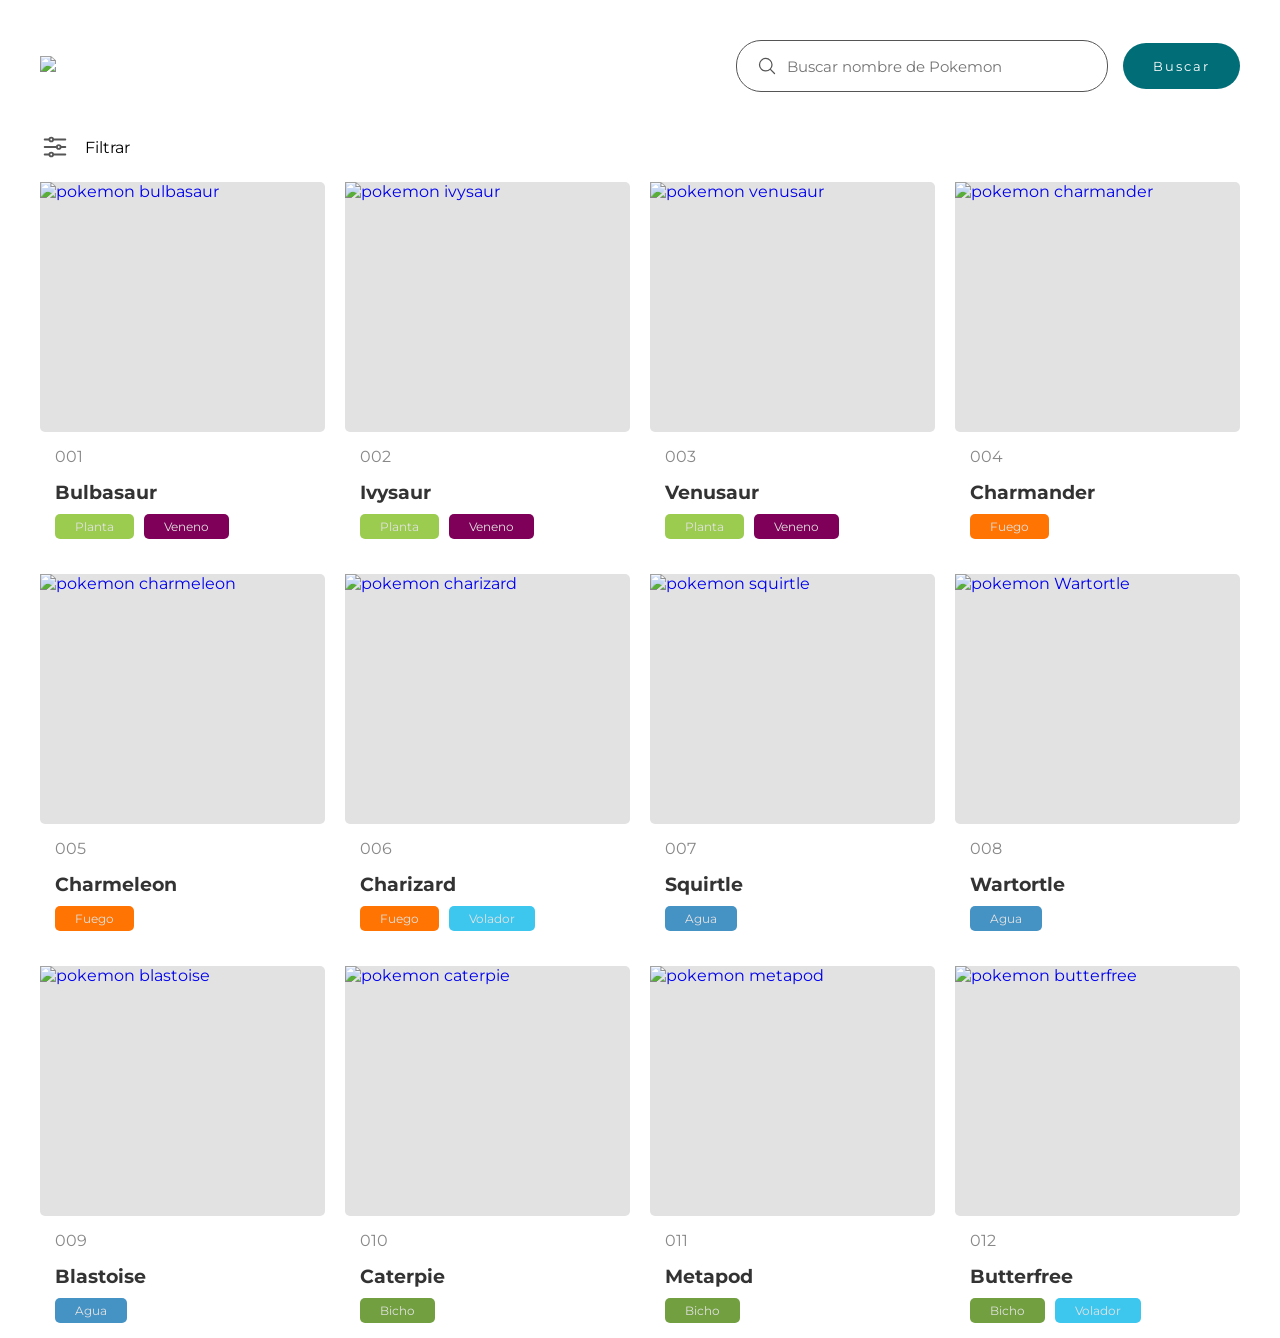
==== index.html @ 8ddf7ab1 "version base de pokedex en html" ====
<!DOCTYPE html>
<html lang="en">
	<head>
    <meta charset="UTF-8" />
    <meta name="viewport" content="width=device-width, initial-scale=1.0" />
    <title>Pokedex</title>
    <link rel="stylesheet" href="styles.css" />
	</head>
	<body>
		<header class="container">
			<a href="index.html" class="logo">
				<img src="img/pokedex_logo.png"/>
			</a>
			<form>
				<div class="form-group">
					<svg
						xmlns="http://www.w3.org/2000/svg"
						fill="none"
						viewBox="0 0 24 24"
						stroke-width="1.5"
						stroke="currentColor"
						class="icon-search"
					>
						<path
							stroke-linecap="round"
							stroke-linejoin="round"
							d="M21 21l-5.197-5.197m0 0A7.5 7.5 0 105.196 5.196a7.5 7.5 0 0010.607 10.607z"
						/>
					</svg>
					<input
						type="search"
						placeholder="Buscar nombre de Pokemon"
					/>
				</div>

				<button class="btn-search">Buscar</button>
			</form>
		</header>

		<div class="container-filter container">
			<div class="icon-filter">
				<svg
					xmlns="http://www.w3.org/2000/svg"
					fill="none"
					viewBox="0 0 24 24"
					stroke-width="1.5"
					stroke="currentColor"
					class="icon"
				>
					<path
						stroke-linecap="round"
						stroke-linejoin="round"
						d="M10.5 6h9.75M10.5 6a1.5 1.5 0 11-3 0m3 0a1.5 1.5 0 10-3 0M3.75 6H7.5m3 12h9.75m-9.75 0a1.5 1.5 0 01-3 0m3 0a1.5 1.5 0 00-3 0m-3.75 0H7.5m9-6h3.75m-3.75 0a1.5 1.5 0 01-3 0m3 0a1.5 1.5 0 00-3 0m-9.75 0h9.75"
					/>
				</svg>
                <span>Filtrar</span>
			</div>
		</div>

		<main class="card-list-pokemon container">
			<a href="pokemon.html" class="card-pokemon">
				<div class="card-img">
					<img
						src="https://assets.pokemon.com/assets/cms2/img/pokedex/detail/001.png"
						alt="pokemon bulbasaur"
					/>
				</div>
				<div class="card-info">
					<span class="pokemon-id">001</span>
					<h3>Bulbasaur</h3>
					<div class="card-types">
						<span class="grass">Planta</span>
						<span class="poison">Veneno</span>
					</div>
				</div>
			</a>

			<a href="pokemon.html" class="card-pokemon">
				<div class="card-img">
					<img
						src="https://assets.pokemon.com/assets/cms2/img/pokedex/detail/002.png"
						alt="pokemon ivysaur"
					/>
				</div>
				<div class="card-info">
					<span class="pokemon-id">002</span>
					<h3>Ivysaur</h3>
					<div class="card-types">
						<span class="grass">Planta</span>
						<span class="poison">Veneno</span>
					</div>
				</div>
			</a>

			<a href="pokemon.html" class="card-pokemon">
				<div class="card-img">
					<img
						src="https://assets.pokemon.com/assets/cms2/img/pokedex/detail/003.png"
						alt="pokemon venusaur"
					/>
				</div>
				<div class="card-info">
					<span class="pokemon-id">003</span>
					<h3>Venusaur</h3>
					<div class="card-types">
						<span class="grass">Planta</span>
						<span class="poison">Veneno</span>
					</div>
				</div>
			</a>

			<a href="pokemon.html" class="card-pokemon">
				<div class="card-img">
					<img
						src="https://assets.pokemon.com/assets/cms2/img/pokedex/detail/004.png"
						alt="pokemon charmander"
					/>
				</div>
				<div class="card-info">
					<span class="pokemon-id">004</span>
					<h3>Charmander</h3>
					<div class="card-types">
						<span class="fire">Fuego</span>
					</div>
				</div>
			</a>

			<a href="pokemon.html" class="card-pokemon">
				<div class="card-img">
					<img
						src="https://assets.pokemon.com/assets/cms2/img/pokedex/detail/005.png"
						alt="pokemon charmeleon"
					/>
				</div>
				<div class="card-info">
					<span class="pokemon-id">005</span>
					<h3>Charmeleon</h3>
					<div class="card-types">
						<span class="fire">Fuego</span>
					</div>
				</div>
			</a>

			<a href="pokemon.html" class="card-pokemon">
				<div class="card-img">
					<img
						src="https://assets.pokemon.com/assets/cms2/img/pokedex/detail/006.png"
						alt="pokemon charizard"
					/>
				</div>
				<div class="card-info">
					<span class="pokemon-id">006</span>
					<h3>Charizard</h3>
					<div class="card-types">
						<span class="fire">Fuego</span>
						<span class="flying">Volador</span>
					</div>
				</div>
			</a>

			<a href="pokemon.html" class="card-pokemon">
				<div class="card-img">
					<img
						src="https://assets.pokemon.com/assets/cms2/img/pokedex/detail/007.png"
						alt="pokemon squirtle"
					/>
				</div>
				<div class="card-info">
					<span class="pokemon-id">007</span>
					<h3>Squirtle</h3>
					<div class="card-types">
						<span class="water">Agua</span>
					</div>
				</div>
			</a>

			<a href="pokemon.html" class="card-pokemon">
				<div class="card-img">
					<img
						src="https://assets.pokemon.com/assets/cms2/img/pokedex/detail/008.png"
						alt="pokemon Wartortle"
					/>
				</div>
				<div class="card-info">
					<span class="pokemon-id">008</span>
					<h3>Wartortle</h3>
					<div class="card-types">
						<span class="water">Agua</span>
					</div>
				</div>
			</a>

			<a href="pokemon.html" class="card-pokemon">
				<div class="card-img">
					<img
						src="https://assets.pokemon.com/assets/cms2/img/pokedex/detail/009.png"
						alt="pokemon blastoise"
					/>
				</div>
				<div class="card-info">
					<span class="pokemon-id">009</span>
					<h3>Blastoise</h3>
					<div class="card-types">
						<span class="water">Agua</span>
					</div>
				</div>
			</a>

			<a href="pokemon.html" class="card-pokemon">
				<div class="card-img">
					<img
						src="https://assets.pokemon.com/assets/cms2/img/pokedex/detail/010.png"
						alt="pokemon caterpie"
					/>
				</div>
				<div class="card-info">
					<span class="pokemon-id">010</span>
					<h3>Caterpie</h3>
					<div class="card-types">
						<span class="bug">Bicho</span>
					</div>
				</div>
			</a>

			<a href="pokemon.html" class="card-pokemon">
				<div class="card-img">
					<img
						src="https://assets.pokemon.com/assets/cms2/img/pokedex/detail/011.png"
						alt="pokemon metapod"
					/>
				</div>
				<div class="card-info">
					<span class="pokemon-id">011</span>
					<h3>Metapod</h3>
					<div class="card-types">
						<span class="bug">Bicho</span>
					</div>
				</div>
			</a>

			<a href="pokemon.html" class="card-pokemon">
				<div class="card-img">
					<img
						src="https://assets.pokemon.com/assets/cms2/img/pokedex/detail/012.png"
						alt="pokemon butterfree"
					/>
				</div>
				<div class="card-info">
					<span class="pokemon-id">012</span>
					<h3>Butterfree</h3>
					<div class="card-types">
						<span class="bug">Bicho</span>
						<span class="flying">Volador</span>
					</div>
				</div>
			</a>
		</main>

		<div class="container-filters">
			<div class="filter-by-type">
				<span>Tipo</span>

				<div class="group-type">
					<input type="checkbox" name="grass" id="grass" />
					<label for="grass">Planta</label>
				</div>
				<div class="group-type">
					<input type="checkbox" name="fire" id="fire" />
					<label for="fire">Fuego</label>
				</div>
				<div class="group-type">
					<input type="checkbox" name="bug" id="bug" />
					<label for="bug">Bicho</label>
				</div>
				<div class="group-type">
					<input type="checkbox" name="fairy" id="fairy" />
					<label for="fairy">Hada</label>
				</div>
				<div class="group-type">
					<input type="checkbox" name="dragon" id="dragon" />
					<label for="dragon">Dragón</label>
				</div>
				<div class="group-type">
					<input type="checkbox" name="shadow" id="shadow" />
					<label for="shadow">Fantasma</label>
				</div>
				<div class="group-type">
					<input type="checkbox" name="ground" id="ground" />
					<label for="ground">Tierra</label>
				</div>
				<div class="group-type">
					<input type="checkbox" name="normal" id="normal" />
					<label for="normal">Normal</label>
				</div>
				<div class="group-type">
					<input type="checkbox" name="psychic" id="psychic" />
					<label for="psychic">Psíquico</label>
				</div>
				<div class="group-type">
					<input type="checkbox" name="steel" id="steel" />
					<label for="steel">Acero</label>
				</div>
				<div class="group-type">
					<input type="checkbox" name="dark" id="dark" />
					<label for="dark">Siniestro</label>
				</div>
				<div class="group-type">
					<input type="checkbox" name="electric" id="electric" />
					<label for="electric">Eléctrico</label>
				</div>
				<div class="group-type">
					<input type="checkbox" name="fighting" id="fighting" />
					<label for="fighting">Lucha</label>
				</div>
				<div class="group-type">
					<input type="checkbox" name="flying" id="flying" />
					<label for="flying">Volador</label>
				</div>
				<div class="group-type">
					<input type="checkbox" name="ice" id="ice" />
					<label for="ice">Hielo</label>
				</div>
				<div class="group-type">
					<input type="checkbox" name="poison" id="poison" />
					<label for="poison">Veneno</label>
				</div>
				<div class="group-type">
					<input type="checkbox" name="rock" id="rock" />
					<label for="rock">Roca</label>
				</div>
				<div class="group-type">
					<input type="checkbox" name="water" id="water" />
					<label for="water">Agua</label>
				</div>
			</div>
		</div>

        <script src="main.js"></script>
	</body>
</html>
---- styles.css ----
@import url('https://fonts.googleapis.com/css2?family=Montserrat:wght@300;500;700&display=swap');

:root{
    --color-fire: #ff7402;
	--color-grass: #9bcc50;
	--color-steel: #9eb7b8;
	--color-water: #4592c4;
	--color-psychic: #f366b9;
	--color-ground: #ab9842;
	--color-ice: #51c4e7;
	--color-flying: #3dc7ef;
	--color-ghost: #4d5b64;
	--color-normal: #a4acaf;
	--color-poison: #7e0058;
	--color-rock: #a38c21;
	--color-fighting: #d56723;
	--color-dark: #707070;
	--color-bug: #729f3f;
	--color-dragon: linear-gradient(180deg, #53a4cf 50%, #f16e57 50%);
	--color-electric: #bba909;
	--color-fairy: #fdb9e9;
	--color-shadow: #7b62a3;
	--color-unknow: #757575;

	--color-primary: #006d77;
	--color-primary-hover: #83c5be;
}

*{
    margin: 0;
    padding: 0;
    box-sizing: border-box;
}

body{
    font-family: 'Montserrat';
}

/* Globales */
.container{
    max-width: 1200px;
    margin: 0 auto;
}

/* header */

header{
    display: flex;
    align-items: center;
    justify-content: space-between;

    padding: 40px 0;
}

.logo img{
    width: 150px;
}

header form{
    display: flex;
    align-items: center;

    gap: 15px;
}

.form-group{
    display: flex;
    align-items: center;
    gap: 10px;

    border: 1px solid #555;
    padding: 15px 20px;
    border-radius: 25px;
}

.form-group input{
    font-family: inherit;
    width: 300px;
    border: none;
    outline: none;
    font-size: 15px;
}


.icon-search{
    width: 20px;
    height: 20px;
    stroke: #555;
}

.btn-search{
    border: none;
    outline: none;
    border-radius: 25px;
    font-family: inherit;
    padding: 15px 30px;
    cursor: pointer;
    letter-spacing: 2px;
    background-color: var(--color-primary);
    color: #fff;
}

.btn-search:hover{
    background-color: var(--color-primary-hover);
    color: #000;
}

/* Btn Filter */
.container-filter{
    display: flex;
}

.icon-filter{
    display: flex;
    align-items: center;
    gap: 15px;

    margin-bottom: 20px;
    cursor: pointer;
}

.icon-filter .icon{
    width: 30px;
    height: 30px;
    stroke: #555;
}

/* Card List Pokemon */
.card-list-pokemon{
    display: grid;
    grid-template-columns: repeat(4, 1fr);
    gap: 20px;
}

.card-pokemon {
    cursor: pointer;
    text-decoration: none;
}

.card-img{
    background-color: #e2e2e2;

    display: flex;
    align-items: center;
    justify-content: center;
    border-radius: 5px;
    height: 250px;
}

.card-img img{
    width: 100%;
    height: 100%;
}

.card-info{
    padding: 15px;
}

.card-info h3{
    color: #333;
}

.pokemon-id{
    display: block;
    color: #888;
    margin-bottom: 15px;
}

.card-types{
    display: flex;
    gap: 10px;
    margin-top: 10px;
}

.card-types span{
    font-size: 12px;
    padding: 5px 20px;
    border-radius: 5px;
    color: #e2e2e2;
}

/* Types of Pokemon */
.water {
	background-color: var(--color-water);
}

.grass {
	background-color: var(--color-grass);
}

.poison {
	background-color: var(--color-poison);
}

.fire {
	background-color: var(--color-fire);
}

.bug {
	background-color: var(--color-bug);
}

.dragon {
	background: var(--color-dragon);
}

.flying {
	background-color: var(--color-flying);
}

.ground {
	background-color: var(--color-ground);
}

.steel {
	background-color: var(--color-steel);
}

.psychic {
	background-color: var(--color-psychic);
}

.ice {
	background-color: var(--color-ice);
}

.ghost {
	background-color: var(--color-ghost);
}

.normal {
	background-color: var(--color-normal);
}

.rock {
	background-color: var(--color-rock);
}

.electric {
	background-color: var(--color-electric);
}

.fighting {
	background-color: var(--color-fighting);
}

.fairy {
	background-color: var(--color-fairy);
}

.dark {
	background-color: var(--color-dark);
}

/* Container Filters */
.container-filters{
    display: flex;
    justify-content: center;

    position: fixed;
    top: 0;
    left: -300px;
    width: 250px;

    color: #555;
    background-color: #f2f2f2;
    height: 100%;
    padding-top: 140px;
    transition: all .3s linear;

}

.container-filters.active{
    left: 0;
}

.filter-by-type{
    display: flex;
    flex-direction: column;

    gap: 20px;
}

.filter-by-type span{
    font-weight: 700;
    font-size: 22px;
}

.group-type{
    display: flex;
    gap: 10px;

    margin-left: 15px ;
}

.group-type label{
    cursor: pointer;
}

/* 
======================================= 
Styles of Pokemon Single Page
======================================= 
*/

.main-pokemon{
    display: flex;
    flex-direction: column;
    margin-bottom: 50px;
}

.header-main-pokemon{
    margin-top: 20px;

    display: flex;
    align-items: center;

    position: relative;
}

.number-pokemon{
    position: absolute;
    top: -70px;
    left: 0;

    font-size: 300px;
    font-weight: 700;
    color: var(--color-primary-hover);
}

.container-img-pokemon{
    order: 2;
    flex: 1;
    padding: 25px 25px 25px 0;
}

.container-img-pokemon img{
    width: 100%;
}

.container-info-pokemon{
    display: flex;
    flex-direction: column;

    order: 1;
    flex: 1;
}

.container-info-pokemon h1{
    text-align: right;
    font-size: 50px;


}

.info-pokemon{
    display: flex;
    justify-content: space-between;

    margin-top: 20px;
}

.group-info p{
    font-weight: 700;
}

/* Stats */
.container-stats{
    display: flex;
    gap: 50px;
    align-items: center;
}

.stats{
    display: flex;
    flex-direction: column;
    gap: 20px;
    flex: 1;
}

.stat-group{
    display: flex;
    align-items: center;
    gap: 20px;
}

.stat-group span{
    flex: 20%;
    font-weight: 500;
    font-size: 18px;
}

.progress-bar{
    width: 100%;
    height: 30px;
    background-color: var(--color-primary);
    border-radius: 10px;
}
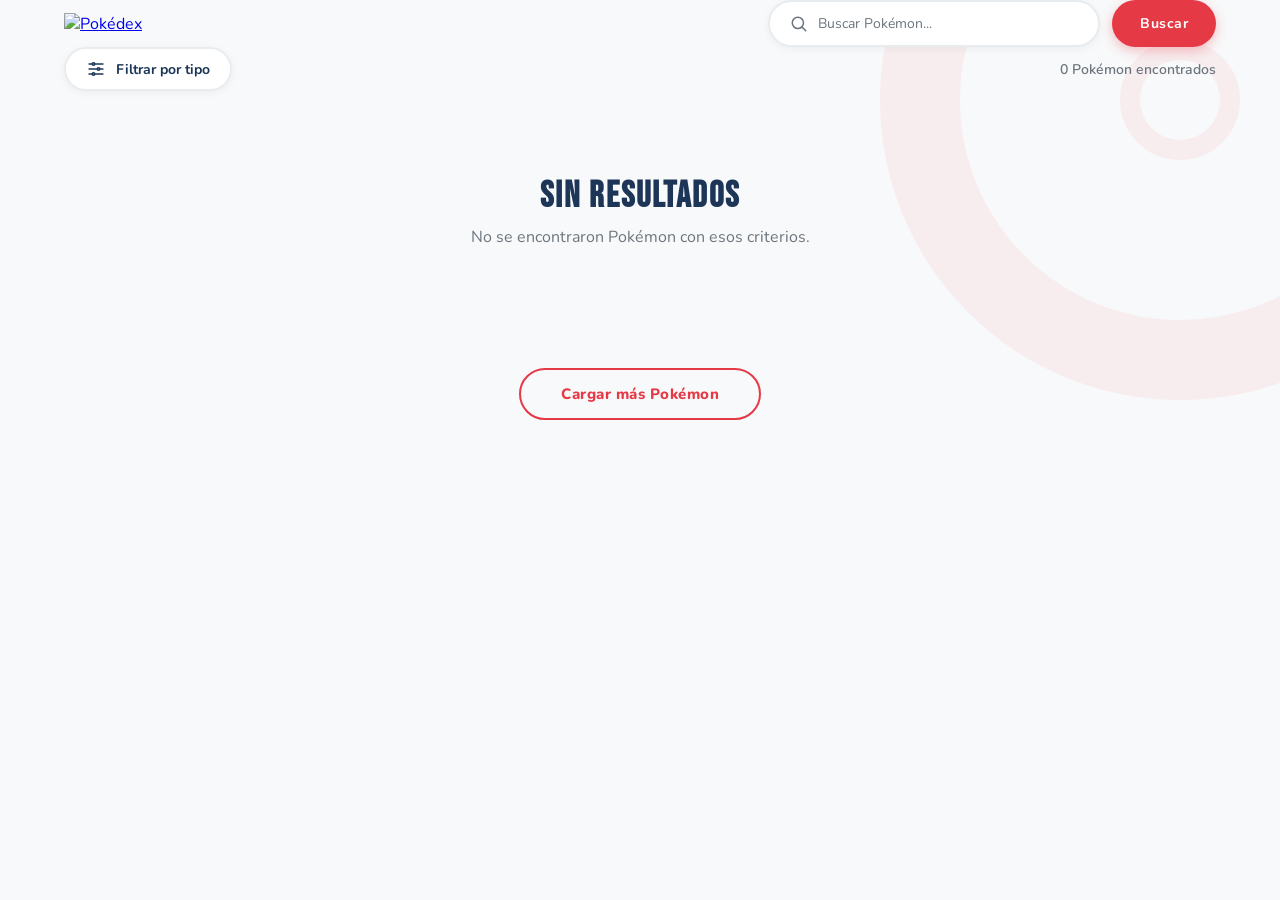
==== commit ba33908d: "feat:agregar nuevo módulo y refactorizar estructura existente añadiendo api y funcionalidades em int" ====
--- a/index.html
+++ b/index.html
@@ -1,340 +1,76 @@
 <!DOCTYPE html>
-<html lang="en">
-	<head>
+<html lang="es">
+<head>
     <meta charset="UTF-8" />
     <meta name="viewport" content="width=device-width, initial-scale=1.0" />
-    <title>Pokedex</title>
+    <title>Pokédex</title>
     <link rel="stylesheet" href="styles.css" />
-	</head>
-	<body>
-		<header class="container">
-			<a href="index.html" class="logo">
-				<img src="img/pokedex_logo.png"/>
-			</a>
-			<form>
-				<div class="form-group">
-					<svg
-						xmlns="http://www.w3.org/2000/svg"
-						fill="none"
-						viewBox="0 0 24 24"
-						stroke-width="1.5"
-						stroke="currentColor"
-						class="icon-search"
-					>
-						<path
-							stroke-linecap="round"
-							stroke-linejoin="round"
-							d="M21 21l-5.197-5.197m0 0A7.5 7.5 0 105.196 5.196a7.5 7.5 0 0010.607 10.607z"
-						/>
-					</svg>
-					<input
-						type="search"
-						placeholder="Buscar nombre de Pokemon"
-					/>
-				</div>
+    <link rel="preconnect" href="https://fonts.googleapis.com">
+    <link href="https://fonts.googleapis.com/css2?family=Bebas+Neue&family=Nunito:wght@400;600;700;800&display=swap" rel="stylesheet">
+</head>
+<body>
 
-				<button class="btn-search">Buscar</button>
-			</form>
-		</header>
+    <div class="pokeball-bg"></div>
 
-		<div class="container-filter container">
-			<div class="icon-filter">
-				<svg
-					xmlns="http://www.w3.org/2000/svg"
-					fill="none"
-					viewBox="0 0 24 24"
-					stroke-width="1.5"
-					stroke="currentColor"
-					class="icon"
-				>
-					<path
-						stroke-linecap="round"
-						stroke-linejoin="round"
-						d="M10.5 6h9.75M10.5 6a1.5 1.5 0 11-3 0m3 0a1.5 1.5 0 10-3 0M3.75 6H7.5m3 12h9.75m-9.75 0a1.5 1.5 0 01-3 0m3 0a1.5 1.5 0 00-3 0m-3.75 0H7.5m9-6h3.75m-3.75 0a1.5 1.5 0 01-3 0m3 0a1.5 1.5 0 00-3 0m-9.75 0h9.75"
-					/>
-				</svg>
-                <span>Filtrar</span>
-			</div>
-		</div>
+    <header class="container">
+        <a href="index.html" class="logo">
+            <img src="https://raw.githubusercontent.com/PokeAPI/media/master/logo/pokeapi_256.png" alt="Pokédex" />
+        </a>
+        <div class="search-wrapper">
+            <div class="form-group">
+                <svg xmlns="http://www.w3.org/2000/svg" fill="none" viewBox="0 0 24 24" stroke-width="2" stroke="currentColor" class="icon-search">
+                    <path stroke-linecap="round" stroke-linejoin="round" d="M21 21l-5.197-5.197m0 0A7.5 7.5 0 105.196 5.196a7.5 7.5 0 0010.607 10.607z"/>
+                </svg>
+                <input type="search" id="search-input" placeholder="Buscar Pokémon..." autocomplete="off"/>
+            </div>
+            <button class="btn-search" id="btn-search">Buscar</button>
+        </div>
+    </header>
 
-		<main class="card-list-pokemon container">
-			<a href="pokemon.html" class="card-pokemon">
-				<div class="card-img">
-					<img
-						src="https://assets.pokemon.com/assets/cms2/img/pokedex/detail/001.png"
-						alt="pokemon bulbasaur"
-					/>
-				</div>
-				<div class="card-info">
-					<span class="pokemon-id">001</span>
-					<h3>Bulbasaur</h3>
-					<div class="card-types">
-						<span class="grass">Planta</span>
-						<span class="poison">Veneno</span>
-					</div>
-				</div>
-			</a>
+    <div class="container toolbar">
+        <div class="icon-filter" id="btn-filter">
+            <svg xmlns="http://www.w3.org/2000/svg" fill="none" viewBox="0 0 24 24" stroke-width="2" stroke="currentColor" class="icon">
+                <path stroke-linecap="round" stroke-linejoin="round" d="M10.5 6h9.75M10.5 6a1.5 1.5 0 11-3 0m3 0a1.5 1.5 0 10-3 0M3.75 6H7.5m3 12h9.75m-9.75 0a1.5 1.5 0 01-3 0m3 0a1.5 1.5 0 00-3 0m-3.75 0H7.5m9-6h3.75m-3.75 0a1.5 1.5 0 01-3 0m3 0a1.5 1.5 0 00-3 0m-9.75 0h9.75"/>
+            </svg>
+            <span>Filtrar por tipo</span>
+        </div>
+        <div class="results-count" id="results-count">Cargando Pokémon...</div>
+    </div>
 
-			<a href="pokemon.html" class="card-pokemon">
-				<div class="card-img">
-					<img
-						src="https://assets.pokemon.com/assets/cms2/img/pokedex/detail/002.png"
-						alt="pokemon ivysaur"
-					/>
-				</div>
-				<div class="card-info">
-					<span class="pokemon-id">002</span>
-					<h3>Ivysaur</h3>
-					<div class="card-types">
-						<span class="grass">Planta</span>
-						<span class="poison">Veneno</span>
-					</div>
-				</div>
-			</a>
+    <!-- Sidebar Filters -->
+    <aside class="container-filters" id="container-filters">
+        <div class="filter-header">
+            <span>Tipos</span>
+            <button class="btn-clear-filters" id="btn-clear-filters">Limpiar</button>
+        </div>
+        <div class="filter-by-type" id="filter-types">
+            <!-- Generated by JS -->
+        </div>
+    </aside>
+    <div class="overlay" id="overlay"></div>
 
-			<a href="pokemon.html" class="card-pokemon">
-				<div class="card-img">
-					<img
-						src="https://assets.pokemon.com/assets/cms2/img/pokedex/detail/003.png"
-						alt="pokemon venusaur"
-					/>
-				</div>
-				<div class="card-info">
-					<span class="pokemon-id">003</span>
-					<h3>Venusaur</h3>
-					<div class="card-types">
-						<span class="grass">Planta</span>
-						<span class="poison">Veneno</span>
-					</div>
-				</div>
-			</a>
+    <main class="card-list-pokemon container" id="pokemon-list">
+        <!-- Skeletons -->
+        <div class="skeleton-card"></div>
+        <div class="skeleton-card"></div>
+        <div class="skeleton-card"></div>
+        <div class="skeleton-card"></div>
+        <div class="skeleton-card"></div>
+        <div class="skeleton-card"></div>
+        <div class="skeleton-card"></div>
+        <div class="skeleton-card"></div>
+        <div class="skeleton-card"></div>
+        <div class="skeleton-card"></div>
+        <div class="skeleton-card"></div>
+        <div class="skeleton-card"></div>
+    </main>
 
-			<a href="pokemon.html" class="card-pokemon">
-				<div class="card-img">
-					<img
-						src="https://assets.pokemon.com/assets/cms2/img/pokedex/detail/004.png"
-						alt="pokemon charmander"
-					/>
-				</div>
-				<div class="card-info">
-					<span class="pokemon-id">004</span>
-					<h3>Charmander</h3>
-					<div class="card-types">
-						<span class="fire">Fuego</span>
-					</div>
-				</div>
-			</a>
+    <div class="load-more-wrapper">
+        <button class="btn-load-more" id="btn-load-more" style="display:none;">
+            Cargar más Pokémon
+        </button>
+    </div>
 
-			<a href="pokemon.html" class="card-pokemon">
-				<div class="card-img">
-					<img
-						src="https://assets.pokemon.com/assets/cms2/img/pokedex/detail/005.png"
-						alt="pokemon charmeleon"
-					/>
-				</div>
-				<div class="card-info">
-					<span class="pokemon-id">005</span>
-					<h3>Charmeleon</h3>
-					<div class="card-types">
-						<span class="fire">Fuego</span>
-					</div>
-				</div>
-			</a>
-
-			<a href="pokemon.html" class="card-pokemon">
-				<div class="card-img">
-					<img
-						src="https://assets.pokemon.com/assets/cms2/img/pokedex/detail/006.png"
-						alt="pokemon charizard"
-					/>
-				</div>
-				<div class="card-info">
-					<span class="pokemon-id">006</span>
-					<h3>Charizard</h3>
-					<div class="card-types">
-						<span class="fire">Fuego</span>
-						<span class="flying">Volador</span>
-					</div>
-				</div>
-			</a>
-
-			<a href="pokemon.html" class="card-pokemon">
-				<div class="card-img">
-					<img
-						src="https://assets.pokemon.com/assets/cms2/img/pokedex/detail/007.png"
-						alt="pokemon squirtle"
-					/>
-				</div>
-				<div class="card-info">
-					<span class="pokemon-id">007</span>
-					<h3>Squirtle</h3>
-					<div class="card-types">
-						<span class="water">Agua</span>
-					</div>
-				</div>
-			</a>
-
-			<a href="pokemon.html" class="card-pokemon">
-				<div class="card-img">
-					<img
-						src="https://assets.pokemon.com/assets/cms2/img/pokedex/detail/008.png"
-						alt="pokemon Wartortle"
-					/>
-				</div>
-				<div class="card-info">
-					<span class="pokemon-id">008</span>
-					<h3>Wartortle</h3>
-					<div class="card-types">
-						<span class="water">Agua</span>
-					</div>
-				</div>
-			</a>
-
-			<a href="pokemon.html" class="card-pokemon">
-				<div class="card-img">
-					<img
-						src="https://assets.pokemon.com/assets/cms2/img/pokedex/detail/009.png"
-						alt="pokemon blastoise"
-					/>
-				</div>
-				<div class="card-info">
-					<span class="pokemon-id">009</span>
-					<h3>Blastoise</h3>
-					<div class="card-types">
-						<span class="water">Agua</span>
-					</div>
-				</div>
-			</a>
-
-			<a href="pokemon.html" class="card-pokemon">
-				<div class="card-img">
-					<img
-						src="https://assets.pokemon.com/assets/cms2/img/pokedex/detail/010.png"
-						alt="pokemon caterpie"
-					/>
-				</div>
-				<div class="card-info">
-					<span class="pokemon-id">010</span>
-					<h3>Caterpie</h3>
-					<div class="card-types">
-						<span class="bug">Bicho</span>
-					</div>
-				</div>
-			</a>
-
-			<a href="pokemon.html" class="card-pokemon">
-				<div class="card-img">
-					<img
-						src="https://assets.pokemon.com/assets/cms2/img/pokedex/detail/011.png"
-						alt="pokemon metapod"
-					/>
-				</div>
-				<div class="card-info">
-					<span class="pokemon-id">011</span>
-					<h3>Metapod</h3>
-					<div class="card-types">
-						<span class="bug">Bicho</span>
-					</div>
-				</div>
-			</a>
-
-			<a href="pokemon.html" class="card-pokemon">
-				<div class="card-img">
-					<img
-						src="https://assets.pokemon.com/assets/cms2/img/pokedex/detail/012.png"
-						alt="pokemon butterfree"
-					/>
-				</div>
-				<div class="card-info">
-					<span class="pokemon-id">012</span>
-					<h3>Butterfree</h3>
-					<div class="card-types">
-						<span class="bug">Bicho</span>
-						<span class="flying">Volador</span>
-					</div>
-				</div>
-			</a>
-		</main>
-
-		<div class="container-filters">
-			<div class="filter-by-type">
-				<span>Tipo</span>
-
-				<div class="group-type">
-					<input type="checkbox" name="grass" id="grass" />
-					<label for="grass">Planta</label>
-				</div>
-				<div class="group-type">
-					<input type="checkbox" name="fire" id="fire" />
-					<label for="fire">Fuego</label>
-				</div>
-				<div class="group-type">
-					<input type="checkbox" name="bug" id="bug" />
-					<label for="bug">Bicho</label>
-				</div>
-				<div class="group-type">
-					<input type="checkbox" name="fairy" id="fairy" />
-					<label for="fairy">Hada</label>
-				</div>
-				<div class="group-type">
-					<input type="checkbox" name="dragon" id="dragon" />
-					<label for="dragon">Dragón</label>
-				</div>
-				<div class="group-type">
-					<input type="checkbox" name="shadow" id="shadow" />
-					<label for="shadow">Fantasma</label>
-				</div>
-				<div class="group-type">
-					<input type="checkbox" name="ground" id="ground" />
-					<label for="ground">Tierra</label>
-				</div>
-				<div class="group-type">
-					<input type="checkbox" name="normal" id="normal" />
-					<label for="normal">Normal</label>
-				</div>
-				<div class="group-type">
-					<input type="checkbox" name="psychic" id="psychic" />
-					<label for="psychic">Psíquico</label>
-				</div>
-				<div class="group-type">
-					<input type="checkbox" name="steel" id="steel" />
-					<label for="steel">Acero</label>
-				</div>
-				<div class="group-type">
-					<input type="checkbox" name="dark" id="dark" />
-					<label for="dark">Siniestro</label>
-				</div>
-				<div class="group-type">
-					<input type="checkbox" name="electric" id="electric" />
-					<label for="electric">Eléctrico</label>
-				</div>
-				<div class="group-type">
-					<input type="checkbox" name="fighting" id="fighting" />
-					<label for="fighting">Lucha</label>
-				</div>
-				<div class="group-type">
-					<input type="checkbox" name="flying" id="flying" />
-					<label for="flying">Volador</label>
-				</div>
-				<div class="group-type">
-					<input type="checkbox" name="ice" id="ice" />
-					<label for="ice">Hielo</label>
-				</div>
-				<div class="group-type">
-					<input type="checkbox" name="poison" id="poison" />
-					<label for="poison">Veneno</label>
-				</div>
-				<div class="group-type">
-					<input type="checkbox" name="rock" id="rock" />
-					<label for="rock">Roca</label>
-				</div>
-				<div class="group-type">
-					<input type="checkbox" name="water" id="water" />
-					<label for="water">Agua</label>
-				</div>
-			</div>
-		</div>
-
-        <script src="main.js"></script>
-	</body>
-</html>+    <script src="main.js"></script>
+</body>
+</html>
--- a/styles.css
+++ b/styles.css
@@ -1,399 +1,903 @@
-@import url('https://fonts.googleapis.com/css2?family=Montserrat:wght@300;500;700&display=swap');
-
-:root{
+@import url('https://fonts.googleapis.com/css2?family=Bebas+Neue&family=Nunito:wght@400;600;700;800&display=swap');
+
+/* ============================================
+   CSS VARIABLES
+   ============================================ */
+:root {
     --color-fire: #ff7402;
-	--color-grass: #9bcc50;
-	--color-steel: #9eb7b8;
-	--color-water: #4592c4;
-	--color-psychic: #f366b9;
-	--color-ground: #ab9842;
-	--color-ice: #51c4e7;
-	--color-flying: #3dc7ef;
-	--color-ghost: #4d5b64;
-	--color-normal: #a4acaf;
-	--color-poison: #7e0058;
-	--color-rock: #a38c21;
-	--color-fighting: #d56723;
-	--color-dark: #707070;
-	--color-bug: #729f3f;
-	--color-dragon: linear-gradient(180deg, #53a4cf 50%, #f16e57 50%);
-	--color-electric: #bba909;
-	--color-fairy: #fdb9e9;
-	--color-shadow: #7b62a3;
-	--color-unknow: #757575;
-
-	--color-primary: #006d77;
-	--color-primary-hover: #83c5be;
-}
-
-*{
+    --color-grass: #78c850;
+    --color-steel: #9eb7b8;
+    --color-water: #4592c4;
+    --color-psychic: #f366b9;
+    --color-ground: #e0c068;
+    --color-ice: #51c4e7;
+    --color-flying: #3dc7ef;
+    --color-ghost: #705898;
+    --color-normal: #a4acaf;
+    --color-poison: #a040a0;
+    --color-rock: #b8a038;
+    --color-fighting: #c03028;
+    --color-dark: #705848;
+    --color-bug: #a8b820;
+    --color-dragon: #7038f8;
+    --color-electric: #f8d030;
+    --color-fairy: #ee99ac;
+    --color-shadow: #7b62a3;
+    --color-unknown: #757575;
+
+    --color-primary: #e63946;
+    --color-primary-dark: #c1121f;
+    --color-primary-light: #ff6b6b;
+    --color-accent: #1d3557;
+    --color-bg: #f8f9fa;
+    --color-card: #ffffff;
+    --color-text: #1d3557;
+    --color-text-muted: #6c757d;
+    --color-border: #e9ecef;
+
+    --radius-card: 16px;
+    --radius-badge: 20px;
+    --shadow-card: 0 4px 20px rgba(0,0,0,0.08);
+    --shadow-card-hover: 0 12px 40px rgba(0,0,0,0.16);
+    --transition: all 0.25s cubic-bezier(0.4, 0, 0.2, 1);
+}
+
+/* ============================================
+   RESET & BASE
+   ============================================ */
+* {
     margin: 0;
     padding: 0;
     box-sizing: border-box;
 }
 
-body{
-    font-family: 'Montserrat';
-}
-
-/* Globales */
-.container{
+body {
+    font-family: 'Nunito', sans-serif;
+    background-color: var(--color-bg);
+    color: var(--color-text);
+    min-height: 100vh;
+}
+
+.pokeball-bg {
+    position: fixed;
+    top: -200px;
+    right: -200px;
+    width: 600px;
+    height: 600px;
+    border-radius: 50%;
+    border: 80px solid rgba(230, 57, 70, 0.06);
+    pointer-events: none;
+    z-index: 0;
+}
+
+.pokeball-bg::after {
+    content: '';
+    position: absolute;
+    top: 50%;
+    left: 50%;
+    transform: translate(-50%, -50%);
+    width: 80px;
+    height: 80px;
+    border-radius: 50%;
+    border: 20px solid rgba(230, 57, 70, 0.06);
+}
+
+.container {
     max-width: 1200px;
     margin: 0 auto;
-}
-
-/* header */
-
-header{
+    padding: 0 24px;
+    position: relative;
+    z-index: 1;
+}
+
+/* ============================================
+   HEADER
+   ============================================ */
+header {
     display: flex;
     align-items: center;
     justify-content: space-between;
-
-    padding: 40px 0;
-}
-
-.logo img{
-    width: 150px;
-}
-
-header form{
-    display: flex;
-    align-items: center;
-
-    gap: 15px;
-}
-
-.form-group{
+    padding: 28px 24px;
+}
+
+.logo img {
+    height: 40px;
+    width: auto;
+}
+
+.search-wrapper {
+    display: flex;
+    align-items: center;
+    gap: 12px;
+}
+
+.form-group {
     display: flex;
     align-items: center;
     gap: 10px;
-
-    border: 1px solid #555;
-    padding: 15px 20px;
-    border-radius: 25px;
-}
-
-.form-group input{
-    font-family: inherit;
-    width: 300px;
+    background: var(--color-card);
+    border: 2px solid var(--color-border);
+    padding: 12px 20px;
+    border-radius: 50px;
+    transition: var(--transition);
+    box-shadow: 0 2px 8px rgba(0,0,0,0.05);
+}
+
+.form-group:focus-within {
+    border-color: var(--color-primary);
+    box-shadow: 0 0 0 4px rgba(230, 57, 70, 0.1);
+}
+
+.form-group input {
+    font-family: 'Nunito', sans-serif;
+    width: 260px;
     border: none;
     outline: none;
-    font-size: 15px;
-}
-
-
-.icon-search{
+    font-size: 14px;
+    font-weight: 600;
+    color: var(--color-text);
+    background: transparent;
+}
+
+.form-group input::placeholder {
+    color: var(--color-text-muted);
+    font-weight: 400;
+}
+
+.icon-search {
+    width: 18px;
+    height: 18px;
+    stroke: var(--color-text-muted);
+    flex-shrink: 0;
+}
+
+.btn-search {
+    border: none;
+    outline: none;
+    border-radius: 50px;
+    font-family: 'Nunito', sans-serif;
+    font-weight: 700;
+    font-size: 14px;
+    padding: 14px 28px;
+    cursor: pointer;
+    letter-spacing: 0.5px;
+    background-color: var(--color-primary);
+    color: #fff;
+    transition: var(--transition);
+    box-shadow: 0 4px 12px rgba(230, 57, 70, 0.3);
+}
+
+.btn-search:hover {
+    background-color: var(--color-primary-dark);
+    transform: translateY(-1px);
+    box-shadow: 0 6px 20px rgba(230, 57, 70, 0.4);
+}
+
+.btn-search:active {
+    transform: translateY(0);
+}
+
+/* Back button */
+.btn-back {
+    display: flex;
+    align-items: center;
+    gap: 8px;
+    text-decoration: none;
+    color: var(--color-text-muted);
+    font-weight: 700;
+    font-size: 14px;
+    padding: 10px 20px;
+    border-radius: 50px;
+    border: 2px solid var(--color-border);
+    transition: var(--transition);
+    background: var(--color-card);
+}
+
+.btn-back:hover {
+    color: var(--color-primary);
+    border-color: var(--color-primary);
+    transform: translateX(-3px);
+}
+
+/* ============================================
+   TOOLBAR
+   ============================================ */
+.toolbar {
+    display: flex;
+    align-items: center;
+    justify-content: space-between;
+    margin-bottom: 24px;
+}
+
+.icon-filter {
+    display: flex;
+    align-items: center;
+    gap: 10px;
+    cursor: pointer;
+    padding: 10px 20px;
+    border-radius: 50px;
+    background: var(--color-card);
+    border: 2px solid var(--color-border);
+    font-weight: 700;
+    font-size: 14px;
+    color: var(--color-text);
+    transition: var(--transition);
+    box-shadow: 0 2px 8px rgba(0,0,0,0.05);
+}
+
+.icon-filter:hover {
+    border-color: var(--color-primary);
+    color: var(--color-primary);
+}
+
+.icon-filter .icon {
     width: 20px;
     height: 20px;
-    stroke: #555;
-}
-
-.btn-search{
-    border: none;
-    outline: none;
-    border-radius: 25px;
-    font-family: inherit;
-    padding: 15px 30px;
-    cursor: pointer;
-    letter-spacing: 2px;
-    background-color: var(--color-primary);
-    color: #fff;
-}
-
-.btn-search:hover{
-    background-color: var(--color-primary-hover);
-    color: #000;
-}
-
-/* Btn Filter */
-.container-filter{
-    display: flex;
-}
-
-.icon-filter{
-    display: flex;
-    align-items: center;
-    gap: 15px;
-
-    margin-bottom: 20px;
-    cursor: pointer;
-}
-
-.icon-filter .icon{
-    width: 30px;
-    height: 30px;
-    stroke: #555;
-}
-
-/* Card List Pokemon */
-.card-list-pokemon{
+    stroke: currentColor;
+}
+
+.results-count {
+    font-size: 14px;
+    font-weight: 600;
+    color: var(--color-text-muted);
+}
+
+/* ============================================
+   POKEMON CARDS
+   ============================================ */
+.card-list-pokemon {
     display: grid;
     grid-template-columns: repeat(4, 1fr);
     gap: 20px;
+    padding-bottom: 40px;
 }
 
 .card-pokemon {
     cursor: pointer;
     text-decoration: none;
-}
-
-.card-img{
-    background-color: #e2e2e2;
-
+    background: var(--color-card);
+    border-radius: var(--radius-card);
+    overflow: hidden;
+    box-shadow: var(--shadow-card);
+    transition: var(--transition);
+    border: 2px solid transparent;
+    display: block;
+    animation: fadeInUp 0.4s ease both;
+}
+
+.card-pokemon:hover {
+    transform: translateY(-6px);
+    box-shadow: var(--shadow-card-hover);
+    border-color: var(--color-primary);
+}
+
+@keyframes fadeInUp {
+    from { opacity: 0; transform: translateY(20px); }
+    to   { opacity: 1; transform: translateY(0); }
+}
+
+.card-img {
+    background: linear-gradient(135deg, #f8f9fa 0%, #e9ecef 100%);
     display: flex;
     align-items: center;
     justify-content: center;
-    border-radius: 5px;
-    height: 250px;
-}
-
-.card-img img{
-    width: 100%;
-    height: 100%;
-}
-
-.card-info{
-    padding: 15px;
-}
-
-.card-info h3{
-    color: #333;
-}
-
-.pokemon-id{
+    height: 180px;
+    position: relative;
+    overflow: hidden;
+}
+
+.card-img::before {
+    content: '';
+    position: absolute;
+    bottom: -30px;
+    right: -30px;
+    width: 120px;
+    height: 120px;
+    border-radius: 50%;
+    border: 25px solid rgba(0,0,0,0.04);
+}
+
+.card-img img {
+    width: 130px;
+    height: 130px;
+    object-fit: contain;
+    transition: var(--transition);
+    position: relative;
+    z-index: 1;
+    filter: drop-shadow(0 8px 16px rgba(0,0,0,0.12));
+}
+
+.card-pokemon:hover .card-img img {
+    transform: scale(1.1) translateY(-4px);
+}
+
+.card-info {
+    padding: 16px;
+}
+
+.pokemon-id {
     display: block;
-    color: #888;
-    margin-bottom: 15px;
-}
-
-.card-types{
-    display: flex;
-    gap: 10px;
-    margin-top: 10px;
-}
-
-.card-types span{
+    color: var(--color-text-muted);
     font-size: 12px;
-    padding: 5px 20px;
-    border-radius: 5px;
-    color: #e2e2e2;
-}
-
-/* Types of Pokemon */
-.water {
-	background-color: var(--color-water);
-}
-
-.grass {
-	background-color: var(--color-grass);
-}
-
-.poison {
-	background-color: var(--color-poison);
-}
-
-.fire {
-	background-color: var(--color-fire);
-}
-
-.bug {
-	background-color: var(--color-bug);
-}
-
-.dragon {
-	background: var(--color-dragon);
-}
-
-.flying {
-	background-color: var(--color-flying);
-}
-
-.ground {
-	background-color: var(--color-ground);
-}
-
-.steel {
-	background-color: var(--color-steel);
-}
-
-.psychic {
-	background-color: var(--color-psychic);
-}
-
-.ice {
-	background-color: var(--color-ice);
-}
-
-.ghost {
-	background-color: var(--color-ghost);
-}
-
-.normal {
-	background-color: var(--color-normal);
-}
-
-.rock {
-	background-color: var(--color-rock);
-}
-
-.electric {
-	background-color: var(--color-electric);
-}
-
-.fighting {
-	background-color: var(--color-fighting);
-}
-
-.fairy {
-	background-color: var(--color-fairy);
-}
-
-.dark {
-	background-color: var(--color-dark);
-}
-
-/* Container Filters */
-.container-filters{
-    display: flex;
-    justify-content: center;
-
+    font-weight: 700;
+    letter-spacing: 1px;
+    margin-bottom: 4px;
+}
+
+.card-info h3 {
+    color: var(--color-text);
+    font-size: 16px;
+    font-weight: 800;
+    text-transform: capitalize;
+    margin-bottom: 10px;
+}
+
+.card-types {
+    display: flex;
+    gap: 6px;
+    flex-wrap: wrap;
+}
+
+.card-types span {
+    font-size: 11px;
+    font-weight: 700;
+    padding: 4px 12px;
+    border-radius: var(--radius-badge);
+    color: #fff;
+    text-transform: capitalize;
+    letter-spacing: 0.3px;
+    text-shadow: 0 1px 2px rgba(0,0,0,0.2);
+}
+
+/* ============================================
+   SKELETON LOADING
+   ============================================ */
+@keyframes shimmer {
+    0%   { background-position: -400px 0; }
+    100% { background-position: 400px 0; }
+}
+
+.skeleton-card {
+    background: var(--color-card);
+    border-radius: var(--radius-card);
+    overflow: hidden;
+    box-shadow: var(--shadow-card);
+    height: 260px;
+    position: relative;
+}
+
+.skeleton-card::after {
+    content: '';
+    position: absolute;
+    inset: 0;
+    background: linear-gradient(90deg, #f0f0f0 25%, #e0e0e0 50%, #f0f0f0 75%);
+    background-size: 800px 100%;
+    animation: shimmer 1.5s infinite;
+}
+
+/* ============================================
+   FILTER SIDEBAR
+   ============================================ */
+.container-filters {
     position: fixed;
     top: 0;
-    left: -300px;
-    width: 250px;
-
-    color: #555;
-    background-color: #f2f2f2;
+    left: -320px;
+    width: 280px;
     height: 100%;
-    padding-top: 140px;
-    transition: all .3s linear;
-
-}
-
-.container-filters.active{
+    background: var(--color-card);
+    z-index: 1000;
+    padding: 100px 24px 24px;
+    box-shadow: 4px 0 30px rgba(0,0,0,0.12);
+    transition: left 0.3s cubic-bezier(0.4, 0, 0.2, 1);
+    overflow-y: auto;
+}
+
+.container-filters.active {
     left: 0;
 }
 
-.filter-by-type{
+.overlay {
+    position: fixed;
+    inset: 0;
+    background: rgba(0,0,0,0.4);
+    z-index: 999;
+    opacity: 0;
+    pointer-events: none;
+    transition: opacity 0.3s ease;
+}
+
+.overlay.active {
+    opacity: 1;
+    pointer-events: all;
+}
+
+.filter-header {
+    display: flex;
+    align-items: center;
+    justify-content: space-between;
+    margin-bottom: 24px;
+}
+
+.filter-header span {
+    font-family: 'Bebas Neue', sans-serif;
+    font-size: 28px;
+    letter-spacing: 2px;
+    color: var(--color-text);
+}
+
+.btn-clear-filters {
+    border: none;
+    background: none;
+    color: var(--color-primary);
+    font-family: 'Nunito', sans-serif;
+    font-weight: 700;
+    font-size: 13px;
+    cursor: pointer;
+    padding: 6px 12px;
+    border-radius: 20px;
+    transition: var(--transition);
+}
+
+.btn-clear-filters:hover {
+    background: rgba(230, 57, 70, 0.1);
+}
+
+.filter-by-type {
     display: flex;
     flex-direction: column;
-
-    gap: 20px;
-}
-
-.filter-by-type span{
-    font-weight: 700;
-    font-size: 22px;
-}
-
-.group-type{
+    gap: 8px;
+}
+
+.group-type {
+    display: flex;
+    align-items: center;
+    gap: 12px;
+    padding: 8px 12px;
+    border-radius: 10px;
+    cursor: pointer;
+    transition: var(--transition);
+}
+
+.group-type:hover {
+    background: var(--color-bg);
+}
+
+.group-type input[type="checkbox"] {
+    width: 18px;
+    height: 18px;
+    accent-color: var(--color-primary);
+    cursor: pointer;
+}
+
+.group-type label {
+    cursor: pointer;
+    font-weight: 600;
+    font-size: 14px;
+    color: var(--color-text);
+    display: flex;
+    align-items: center;
+    gap: 8px;
+}
+
+.type-dot {
+    width: 12px;
+    height: 12px;
+    border-radius: 50%;
+    display: inline-block;
+}
+
+/* ============================================
+   LOAD MORE BUTTON
+   ============================================ */
+.load-more-wrapper {
+    display: flex;
+    justify-content: center;
+    padding: 20px 0 60px;
+}
+
+.btn-load-more {
+    border: 2px solid var(--color-primary);
+    background: transparent;
+    color: var(--color-primary);
+    font-family: 'Nunito', sans-serif;
+    font-weight: 800;
+    font-size: 15px;
+    padding: 14px 40px;
+    border-radius: 50px;
+    cursor: pointer;
+    transition: var(--transition);
+    letter-spacing: 0.5px;
+}
+
+.btn-load-more:hover {
+    background: var(--color-primary);
+    color: white;
+    box-shadow: 0 6px 20px rgba(230, 57, 70, 0.35);
+    transform: translateY(-2px);
+}
+
+/* ============================================
+   POKEMON TYPE COLORS
+   ============================================ */
+.water      { background-color: var(--color-water); }
+.grass      { background-color: var(--color-grass); }
+.poison     { background-color: var(--color-poison); }
+.fire       { background-color: var(--color-fire); }
+.bug        { background-color: var(--color-bug); }
+.flying     { background-color: var(--color-flying); }
+.ground     { background-color: var(--color-ground); color: #555 !important; text-shadow: none !important; }
+.steel      { background-color: var(--color-steel); color: #555 !important; text-shadow: none !important; }
+.psychic    { background-color: var(--color-psychic); }
+.ice        { background-color: var(--color-ice); }
+.ghost      { background-color: var(--color-ghost); }
+.normal     { background-color: var(--color-normal); }
+.rock       { background-color: var(--color-rock); }
+.electric   { background-color: var(--color-electric); color: #555 !important; text-shadow: none !important; }
+.fighting   { background-color: var(--color-fighting); }
+.fairy      { background-color: var(--color-fairy); color: #555 !important; text-shadow: none !important; }
+.dark       { background-color: var(--color-dark); }
+.dragon     { background-color: var(--color-dragon); }
+.shadow     { background-color: var(--color-shadow); }
+
+/* ============================================
+   POKEMON DETAIL PAGE
+   ============================================ */
+.pokemon-page {
+    background: var(--color-bg);
+}
+
+.main-pokemon {
+    margin-top: 20px;
+    margin-bottom: 60px;
+}
+
+/* Hero section */
+.pokemon-hero {
+    position: relative;
+    border-radius: 24px;
+    padding: 60px 48px 48px;
+    margin-bottom: 32px;
+    overflow: hidden;
+    display: flex;
+    align-items: center;
+    gap: 40px;
+    min-height: 380px;
+}
+
+.pokemon-hero-bg {
+    position: absolute;
+    inset: 0;
+    opacity: 0.15;
+    background-size: cover;
+}
+
+.pokemon-hero-ball {
+    position: absolute;
+    right: -80px;
+    bottom: -80px;
+    width: 380px;
+    height: 380px;
+    border-radius: 50%;
+    border: 60px solid rgba(255,255,255,0.15);
+    pointer-events: none;
+}
+
+.pokemon-hero-ball::after {
+    content: '';
+    position: absolute;
+    top: 50%;
+    left: 50%;
+    transform: translate(-50%, -50%);
+    width: 60px;
+    height: 60px;
+    border-radius: 50%;
+    background: rgba(255,255,255,0.2);
+}
+
+.pokemon-img-wrapper {
+    flex-shrink: 0;
+    position: relative;
+    z-index: 1;
+}
+
+.pokemon-img-wrapper img {
+    width: 280px;
+    height: 280px;
+    object-fit: contain;
+    filter: drop-shadow(0 20px 40px rgba(0,0,0,0.25));
+    animation: floatPokemon 3s ease-in-out infinite;
+}
+
+@keyframes floatPokemon {
+    0%, 100% { transform: translateY(0); }
+    50%       { transform: translateY(-12px); }
+}
+
+.pokemon-hero-info {
+    flex: 1;
+    position: relative;
+    z-index: 1;
+    color: white;
+}
+
+.pokemon-number {
+    font-family: 'Bebas Neue', sans-serif;
+    font-size: 20px;
+    letter-spacing: 3px;
+    opacity: 0.8;
+    margin-bottom: 8px;
+    display: block;
+}
+
+.pokemon-hero-info h1 {
+    font-family: 'Bebas Neue', sans-serif;
+    font-size: 72px;
+    line-height: 1;
+    letter-spacing: 2px;
+    text-transform: capitalize;
+    text-shadow: 0 4px 20px rgba(0,0,0,0.2);
+    margin-bottom: 20px;
+}
+
+.pokemon-hero-types {
     display: flex;
     gap: 10px;
-
-    margin-left: 15px ;
-}
-
-.group-type label{
-    cursor: pointer;
-}
-
-/* 
-======================================= 
-Styles of Pokemon Single Page
-======================================= 
-*/
-
-.main-pokemon{
+    margin-bottom: 32px;
+}
+
+.pokemon-hero-types span {
+    font-size: 13px;
+    font-weight: 700;
+    padding: 6px 18px;
+    border-radius: 20px;
+    background: rgba(255,255,255,0.25);
+    color: white;
+    text-transform: capitalize;
+    backdrop-filter: blur(4px);
+    border: 1px solid rgba(255,255,255,0.3);
+}
+
+.pokemon-meta {
+    display: flex;
+    gap: 32px;
+}
+
+.pokemon-meta-item {
     display: flex;
     flex-direction: column;
-    margin-bottom: 50px;
-}
-
-.header-main-pokemon{
+    gap: 4px;
+}
+
+.pokemon-meta-item .label {
+    font-size: 12px;
+    font-weight: 700;
+    opacity: 0.7;
+    text-transform: uppercase;
+    letter-spacing: 1px;
+}
+
+.pokemon-meta-item .value {
+    font-size: 18px;
+    font-weight: 800;
+}
+
+/* Navigation between Pokémon */
+.pokemon-nav {
+    display: flex;
+    justify-content: space-between;
+    gap: 16px;
+    margin-bottom: 32px;
+}
+
+.pokemon-nav-btn {
+    display: flex;
+    align-items: center;
+    gap: 12px;
+    text-decoration: none;
+    background: var(--color-card);
+    border: 2px solid var(--color-border);
+    border-radius: 16px;
+    padding: 16px 24px;
+    flex: 1;
+    transition: var(--transition);
+    box-shadow: var(--shadow-card);
+    color: var(--color-text);
+}
+
+.pokemon-nav-btn:hover {
+    border-color: var(--color-primary);
+    transform: translateY(-3px);
+    box-shadow: var(--shadow-card-hover);
+}
+
+.pokemon-nav-btn.prev { flex-direction: row; }
+.pokemon-nav-btn.next { flex-direction: row-reverse; text-align: right; }
+
+.pokemon-nav-btn img {
+    width: 60px;
+    height: 60px;
+    object-fit: contain;
+}
+
+.pokemon-nav-btn .nav-info .nav-label {
+    font-size: 11px;
+    font-weight: 700;
+    color: var(--color-text-muted);
+    text-transform: uppercase;
+    letter-spacing: 1px;
+}
+
+.pokemon-nav-btn .nav-info .nav-name {
+    font-size: 15px;
+    font-weight: 800;
+    text-transform: capitalize;
+}
+
+/* Stats section */
+.section-title {
+    font-family: 'Bebas Neue', sans-serif;
+    font-size: 32px;
+    letter-spacing: 2px;
+    color: var(--color-text);
+    margin-bottom: 20px;
+}
+
+.container-stats {
+    background: var(--color-card);
+    border-radius: 20px;
+    padding: 32px;
+    box-shadow: var(--shadow-card);
+}
+
+.stats {
+    display: flex;
+    flex-direction: column;
+    gap: 16px;
+}
+
+.stat-group {
+    display: grid;
+    grid-template-columns: 140px 1fr 50px;
+    align-items: center;
+    gap: 16px;
+}
+
+.stat-group .stat-name {
+    font-weight: 700;
+    font-size: 13px;
+    color: var(--color-text-muted);
+    text-transform: uppercase;
+    letter-spacing: 0.5px;
+}
+
+.progress-bar-wrapper {
+    background: var(--color-border);
+    border-radius: 10px;
+    height: 10px;
+    overflow: hidden;
+}
+
+.progress-bar {
+    height: 100%;
+    border-radius: 10px;
+    width: 0%;
+    transition: width 1s cubic-bezier(0.4, 0, 0.2, 1);
+}
+
+.stat-value {
+    font-weight: 800;
+    font-size: 15px;
+    color: var(--color-text);
+    text-align: right;
+}
+
+/* Abilities section */
+.abilities-section {
+    margin-top: 32px;
+    background: var(--color-card);
+    border-radius: 20px;
+    padding: 32px;
+    box-shadow: var(--shadow-card);
+}
+
+.abilities-list {
+    display: flex;
+    gap: 12px;
+    flex-wrap: wrap;
+}
+
+.ability-badge {
+    padding: 8px 20px;
+    border-radius: 20px;
+    background: var(--color-bg);
+    border: 2px solid var(--color-border);
+    font-weight: 700;
+    font-size: 14px;
+    text-transform: capitalize;
+    color: var(--color-text);
+}
+
+.ability-badge.hidden {
+    border-style: dashed;
+    color: var(--color-text-muted);
+}
+
+/* Detail Skeleton */
+.detail-loading {
+    display: flex;
+    gap: 40px;
     margin-top: 20px;
-
-    display: flex;
-    align-items: center;
-
-    position: relative;
-}
-
-.number-pokemon{
-    position: absolute;
-    top: -70px;
-    left: 0;
-
-    font-size: 300px;
-    font-weight: 700;
-    color: var(--color-primary-hover);
-}
-
-.container-img-pokemon{
-    order: 2;
+}
+
+.skeleton-detail-img {
+    width: 300px;
+    height: 300px;
+    border-radius: 16px;
+    background: linear-gradient(90deg, #f0f0f0 25%, #e0e0e0 50%, #f0f0f0 75%);
+    background-size: 800px 100%;
+    animation: shimmer 1.5s infinite;
+    flex-shrink: 0;
+}
+
+.skeleton-detail-info {
     flex: 1;
-    padding: 25px 25px 25px 0;
-}
-
-.container-img-pokemon img{
-    width: 100%;
-}
-
-.container-info-pokemon{
     display: flex;
     flex-direction: column;
-
-    order: 1;
-    flex: 1;
-}
-
-.container-info-pokemon h1{
-    text-align: right;
-    font-size: 50px;
-
-
-}
-
-.info-pokemon{
-    display: flex;
-    justify-content: space-between;
-
-    margin-top: 20px;
-}
-
-.group-info p{
-    font-weight: 700;
-}
-
-/* Stats */
-.container-stats{
-    display: flex;
-    gap: 50px;
-    align-items: center;
-}
-
-.stats{
-    display: flex;
-    flex-direction: column;
-    gap: 20px;
-    flex: 1;
-}
-
-.stat-group{
-    display: flex;
-    align-items: center;
-    gap: 20px;
-}
-
-.stat-group span{
-    flex: 20%;
-    font-weight: 500;
-    font-size: 18px;
-}
-
-.progress-bar{
-    width: 100%;
-    height: 30px;
-    background-color: var(--color-primary);
-    border-radius: 10px;
-}
-
+    gap: 16px;
+    padding-top: 20px;
+}
+
+.skeleton-line {
+    height: 20px;
+    border-radius: 8px;
+    background: linear-gradient(90deg, #f0f0f0 25%, #e0e0e0 50%, #f0f0f0 75%);
+    background-size: 800px 100%;
+    animation: shimmer 1.5s infinite;
+}
+
+.skeleton-line.wide   { width: 80%; height: 40px; }
+.skeleton-line.medium { width: 50%; }
+.skeleton-line.short  { width: 30%; }
+
+/* ============================================
+   NO RESULTS
+   ============================================ */
+.no-results {
+    grid-column: 1 / -1;
+    text-align: center;
+    padding: 60px 20px;
+    color: var(--color-text-muted);
+}
+
+.no-results h3 {
+    font-family: 'Bebas Neue', sans-serif;
+    font-size: 36px;
+    letter-spacing: 2px;
+    margin-bottom: 8px;
+    color: var(--color-text);
+}
+
+/* ============================================
+   RESPONSIVE
+   ============================================ */
+@media (max-width: 1024px) {
+    .card-list-pokemon { grid-template-columns: repeat(3, 1fr); }
+}
+
+@media (max-width: 768px) {
+    header { flex-direction: column; gap: 16px; padding: 20px 16px; }
+    .form-group input { width: 180px; }
+    .card-list-pokemon { grid-template-columns: repeat(2, 1fr); }
+    .pokemon-hero { flex-direction: column; padding: 40px 24px; text-align: center; }
+    .pokemon-hero-info h1 { font-size: 48px; }
+    .pokemon-img-wrapper img { width: 200px; height: 200px; }
+    .pokemon-meta { justify-content: center; }
+    .pokemon-hero-types { justify-content: center; }
+    .stat-group { grid-template-columns: 100px 1fr 40px; }
+}
+
+@media (max-width: 480px) {
+    .card-list-pokemon { grid-template-columns: repeat(2, 1fr); gap: 12px; }
+    .card-img { height: 140px; }
+    .pokemon-nav { flex-direction: column; }
+}
